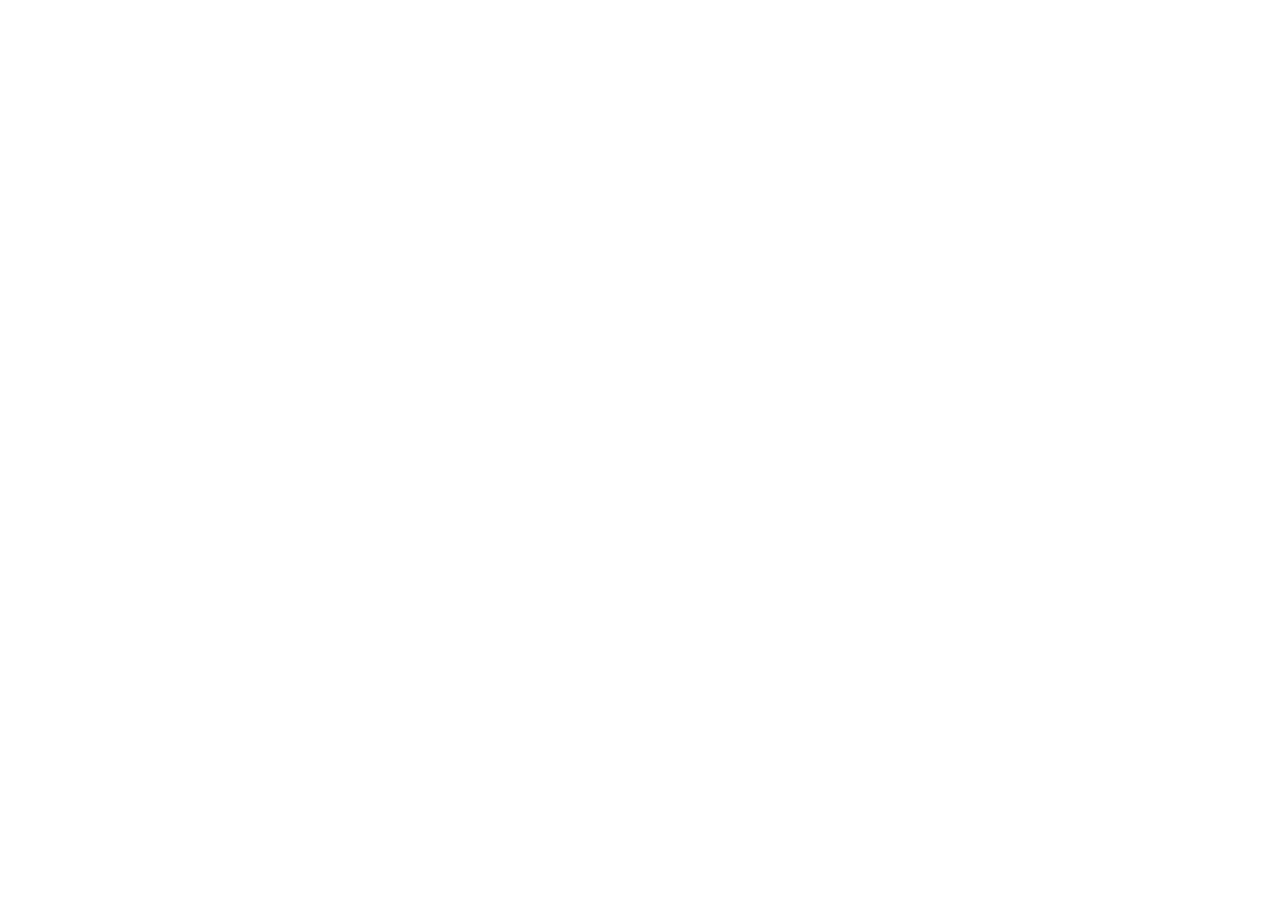
==== event.html @ e924e5a1 "テンプレートを作成しました。" ====
<!DOCTYPE html>
<html lang="ja">
<head>
    <meta charset="UTF-8">
    <meta name="viewport" content="width=device-width, initial-scale=1.0">
    <title>Document</title>
</head>
<body>
    
</body>
</html>
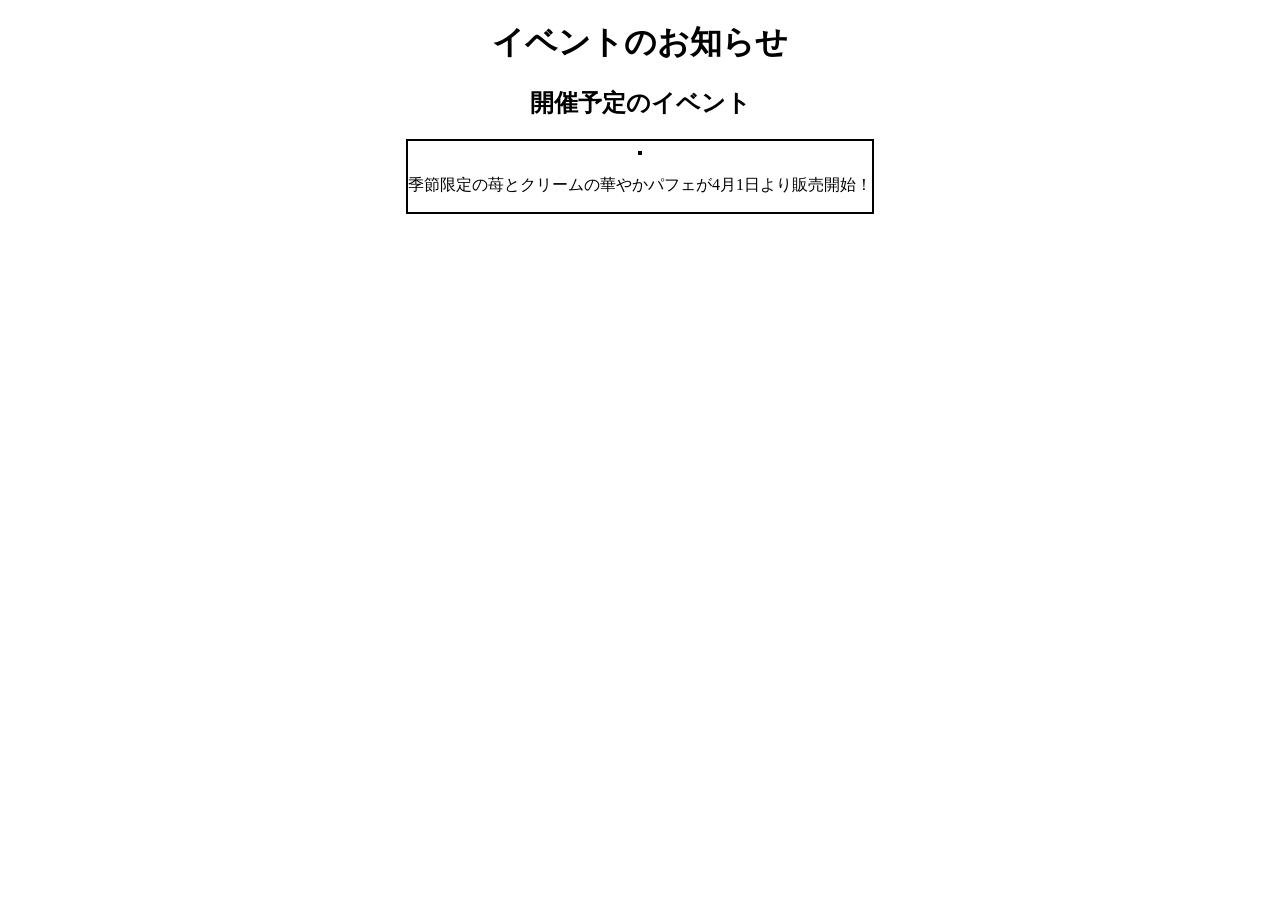
==== commit a7363a29: "最初のイベントのテンプレートを作成しました。" ====
--- a/event.html
+++ b/event.html
@@ -3,9 +3,20 @@
 <head>
     <meta charset="UTF-8">
     <meta name="viewport" content="width=device-width, initial-scale=1.0">
-    <title>Document</title>
+    <link rel="stylesheet" href="event.css">
+    <link rel="stylesheet" href="">
+    <title></title>
 </head>
 <body>
-    
+    <main>
+        <h1 style="text-align: center;">イベントのお知らせ</h1>
+        <h2 style="text-align: center;">開催予定のイベント</h2>
+        <div style="border: 2px solid black; width: fit-content; margin: 0 auto;">
+            <div style="text-align: center;">
+                <img class="menu" src="苺とクリームの華やかパフェ.png" alt="">
+            </div>
+            <p>季節限定の苺とクリームの華やかパフェが4月1日より販売開始！</p>
+        </div>
+    </main>
 </body>
 </html>
--- a/event.css
+++ b/event.css
@@ -0,0 +1,11 @@
+h1{
+    
+}
+
+.menu{
+    border: 2px solid black; 
+    width: fit-content; 
+    text-align: center;
+    height: auto;
+    width: 700px;
+}
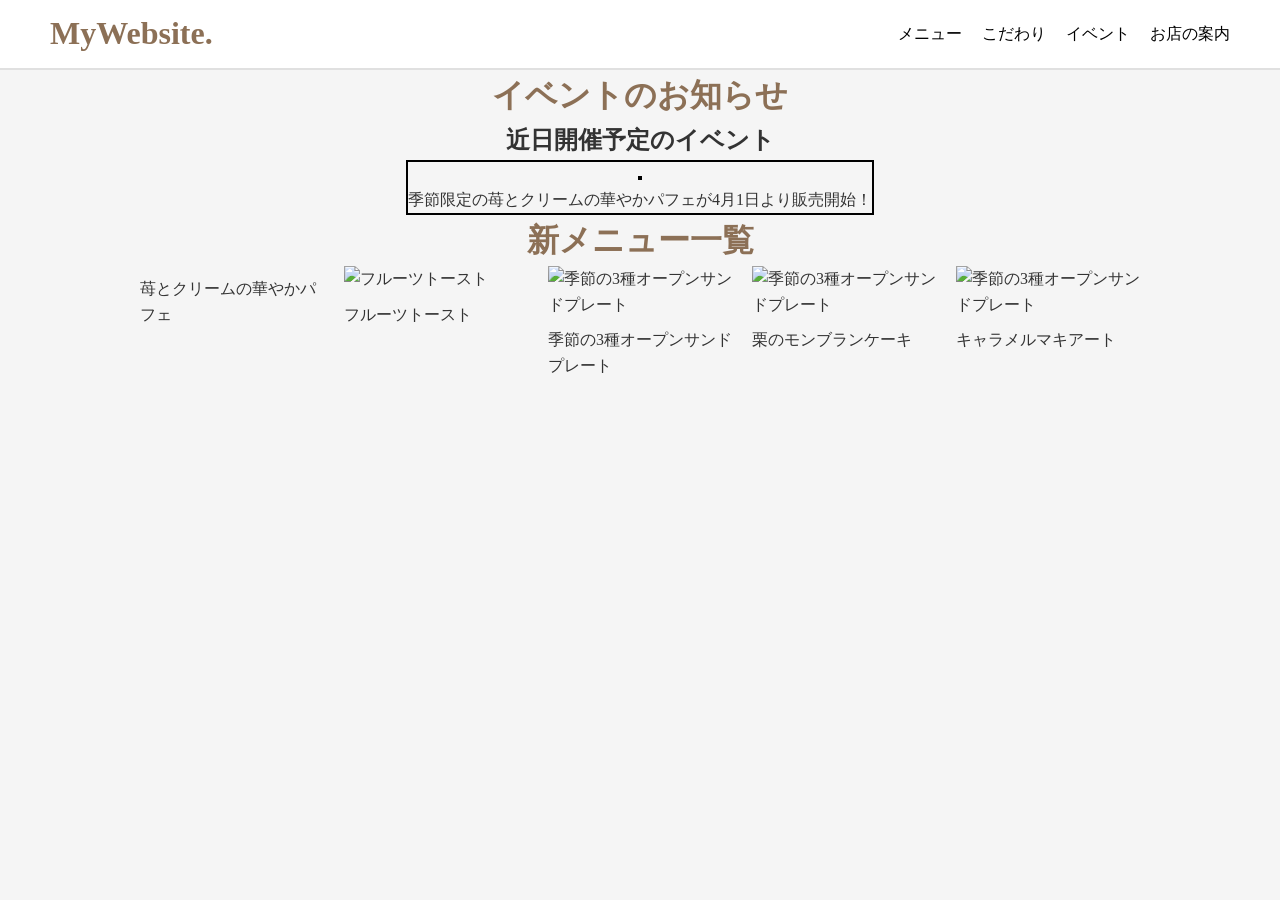
==== commit b8f534bb: "新メニュー一覧とヘッダーを追加しました。" ====
--- a/event.html
+++ b/event.html
@@ -4,19 +4,58 @@
     <meta charset="UTF-8">
     <meta name="viewport" content="width=device-width, initial-scale=1.0">
     <link rel="stylesheet" href="event.css">
-    <link rel="stylesheet" href="">
+    <link rel="stylesheet" href="style.css">
     <title></title>
 </head>
 <body>
+
+<header class="header">
+        <h1 class="logo">
+            <a href="index.html">MyWebsite.</a>
+        </h1>
+        <nav class="nav">
+            <a href="menu.html">メニュー</a>
+            <a href="special.html">こだわり</a>
+            <a href="event.html">イベント</a>
+            <a href="">お店の案内</a>
+        </nav>
+</header>
+
     <main>
         <h1 style="text-align: center;">イベントのお知らせ</h1>
-        <h2 style="text-align: center;">開催予定のイベント</h2>
+        <h2 style="text-align: center;">近日開催予定のイベント</h2>
         <div style="border: 2px solid black; width: fit-content; margin: 0 auto;">
             <div style="text-align: center;">
-                <img class="menu" src="苺とクリームの華やかパフェ.png" alt="">
+                <img class="menu" src="/event_img/苺とクリームの華やかパフェ.png" alt="">
             </div>
             <p>季節限定の苺とクリームの華やかパフェが4月1日より販売開始！</p>
         </div>
+
+        <h1 style="text-align: center;">新メニュー一覧</h1>
+
+        <ul class="service-list">
+            <li class="service-item">
+                <img src="/event_img/苺とクリームの華やかパフェ.png" alt="">
+                <p>苺とクリームの華やかパフェ</p>
+            </li>
+            <li class="service-item">
+                <img src="/event_img/フルーツトースト.jpg" alt="フルーツトースト">
+                <p>フルーツトースト</p>
+            </li>
+            <li class="service-item">
+                <img src="event_img/季節の3種オープンサンドプレート.jpg" alt="季節の3種オープンサンドプレート">
+                <p>季節の3種オープンサンドプレート</p>
+            </li>
+            <li class="service-item">
+                <img src="event_img/栗のモンブランケーキ slice.png" alt="季節の3種オープンサンドプレート">
+                <p>栗のモンブランケーキ</p>
+            </li>
+            <li class="service-item">
+                <img src="event_img/キャラメルマキアートの贅沢な一杯.png" alt="季節の3種オープンサンドプレート">
+                <p>キャラメルマキアート</p>
+            </li>
+        </ul>
+
     </main>
 </body>
 </html>
--- a/event.css
+++ b/event.css
@@ -1,7 +1,3 @@
-h1{
-    
-}
-
 .menu{
     border: 2px solid black; 
     width: fit-content; 
@@ -9,3 +5,30 @@
     height: auto;
     width: 700px;
 }
+
+/* 親要素：カードを5列で並べる設定 */
+.service-list {
+  display: grid;
+  grid-template-columns: repeat(5, 1fr); /* 均等な幅で5列に並べる */
+  gap: 30px 20px; /* 上下の余白30px、左右の余白20px */
+  list-style: none; /* リストの黒丸（・）を消す */
+  padding: 0;
+  max-width: 1000px; /* 全体の最大幅 */
+  margin: 0 auto; /* 中央寄せ */
+}
+
+/* 各カード内のデザイン */
+.service-item a {
+  display: block;
+  text-decoration: none; /* リンクの下線を消す */
+  color: #333;
+  text-align: center; /* 文字を中央揃え */
+}
+
+/* 画像の調整 */
+.service-item img {
+  width: 100%; /* カードの幅いっぱいに広げる */
+  height: auto;
+  display: block;
+  margin-bottom: 10px; /* 画像と文字の間の余白 */
+}
--- a/style.css
+++ b/style.css
@@ -0,0 +1,45 @@
+/* 全体 */
+* {
+  margin: 0;
+  padding: 0;
+  box-sizing: border-box;
+}
+/* bodyレイアウト */
+body {
+  background-color: #f5f5f5;
+  color: #333333;
+  line-height: 1.6;
+}
+/* ナビゲーションバー */
+.header {
+  width: 100%;
+  height: 70px;
+  background-color: #ffffff;
+  border-bottom: 2px solid #e0e0e0;
+  display: flex;
+  justify-content: space-between;
+  align-items: center;
+  padding: 0 50px;
+}
+.nav {
+  display: flex;
+  gap: 20px;
+}
+.nav a {
+  color: #000000;
+  text-decoration: none;
+}
+.nav a:hover {
+  color: #8c7056;
+}
+.logo a {
+  text-decoration: none;
+  color: #8c7056;
+}
+/* メインコンテンツ */
+main {
+  padding: 0 48px;
+}
+h1 {
+  color: #8c7056;
+}
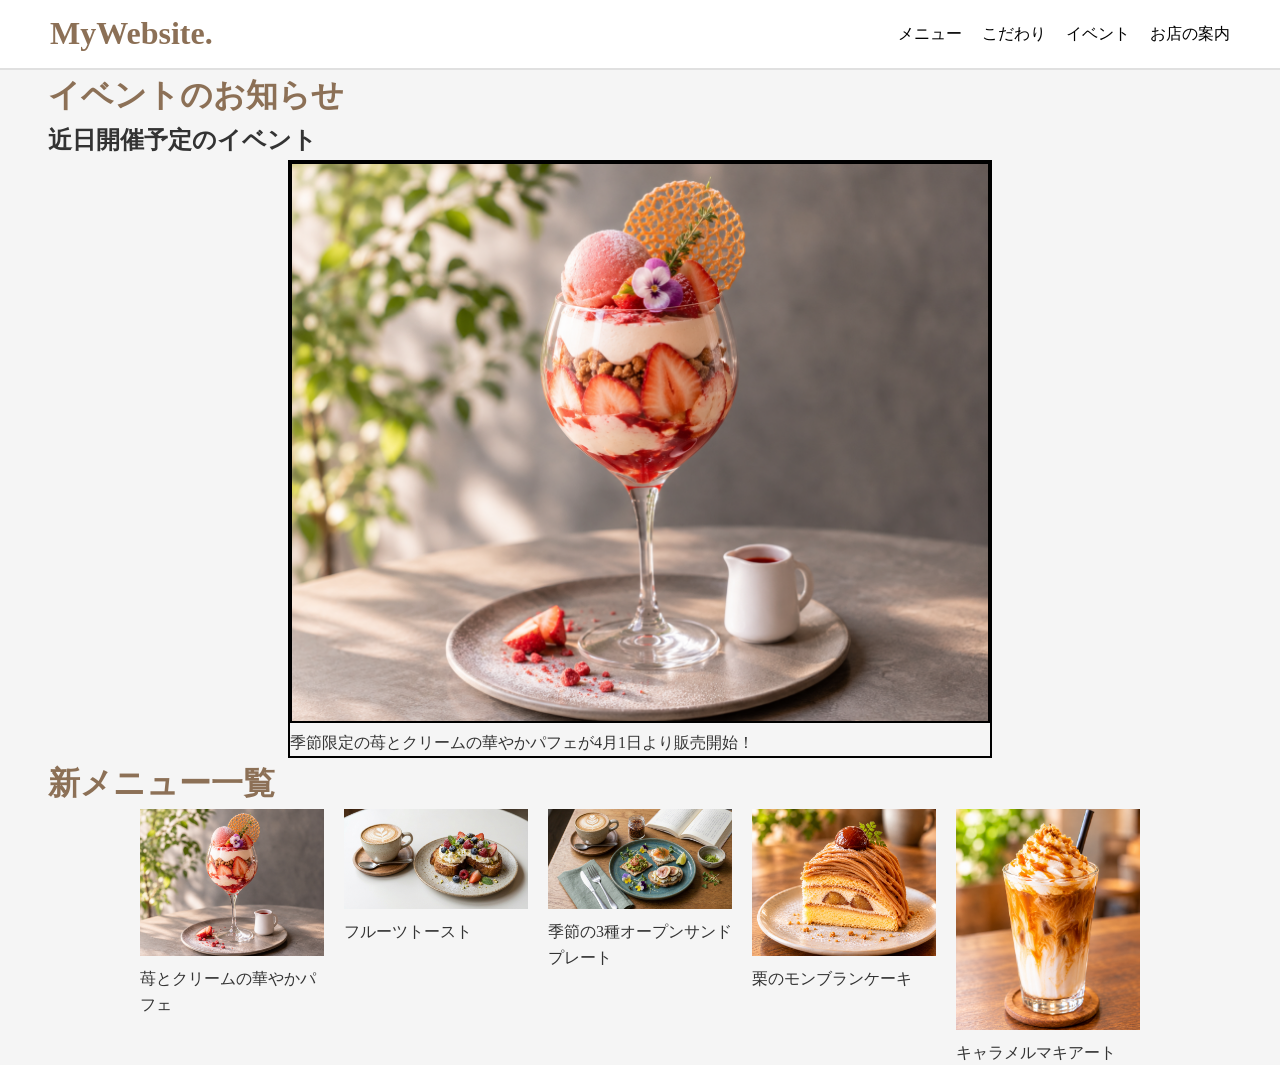
==== commit be19165e: "gitignoreの修正と画像の追加" ====
--- a/event.html
+++ b/event.html
@@ -22,8 +22,8 @@
 </header>
 
     <main>
-        <h1 style="text-align: center;">イベントのお知らせ</h1>
-        <h2 style="text-align: center;">近日開催予定のイベント</h2>
+        <h1>イベントのお知らせ</h1>
+        <h2>近日開催予定のイベント</h2>
         <div style="border: 2px solid black; width: fit-content; margin: 0 auto;">
             <div style="text-align: center;">
                 <img class="menu" src="/event_img/苺とクリームの華やかパフェ.png" alt="">
@@ -31,7 +31,7 @@
             <p>季節限定の苺とクリームの華やかパフェが4月1日より販売開始！</p>
         </div>
 
-        <h1 style="text-align: center;">新メニュー一覧</h1>
+        <h1>新メニュー一覧</h1>
 
         <ul class="service-list">
             <li class="service-item">
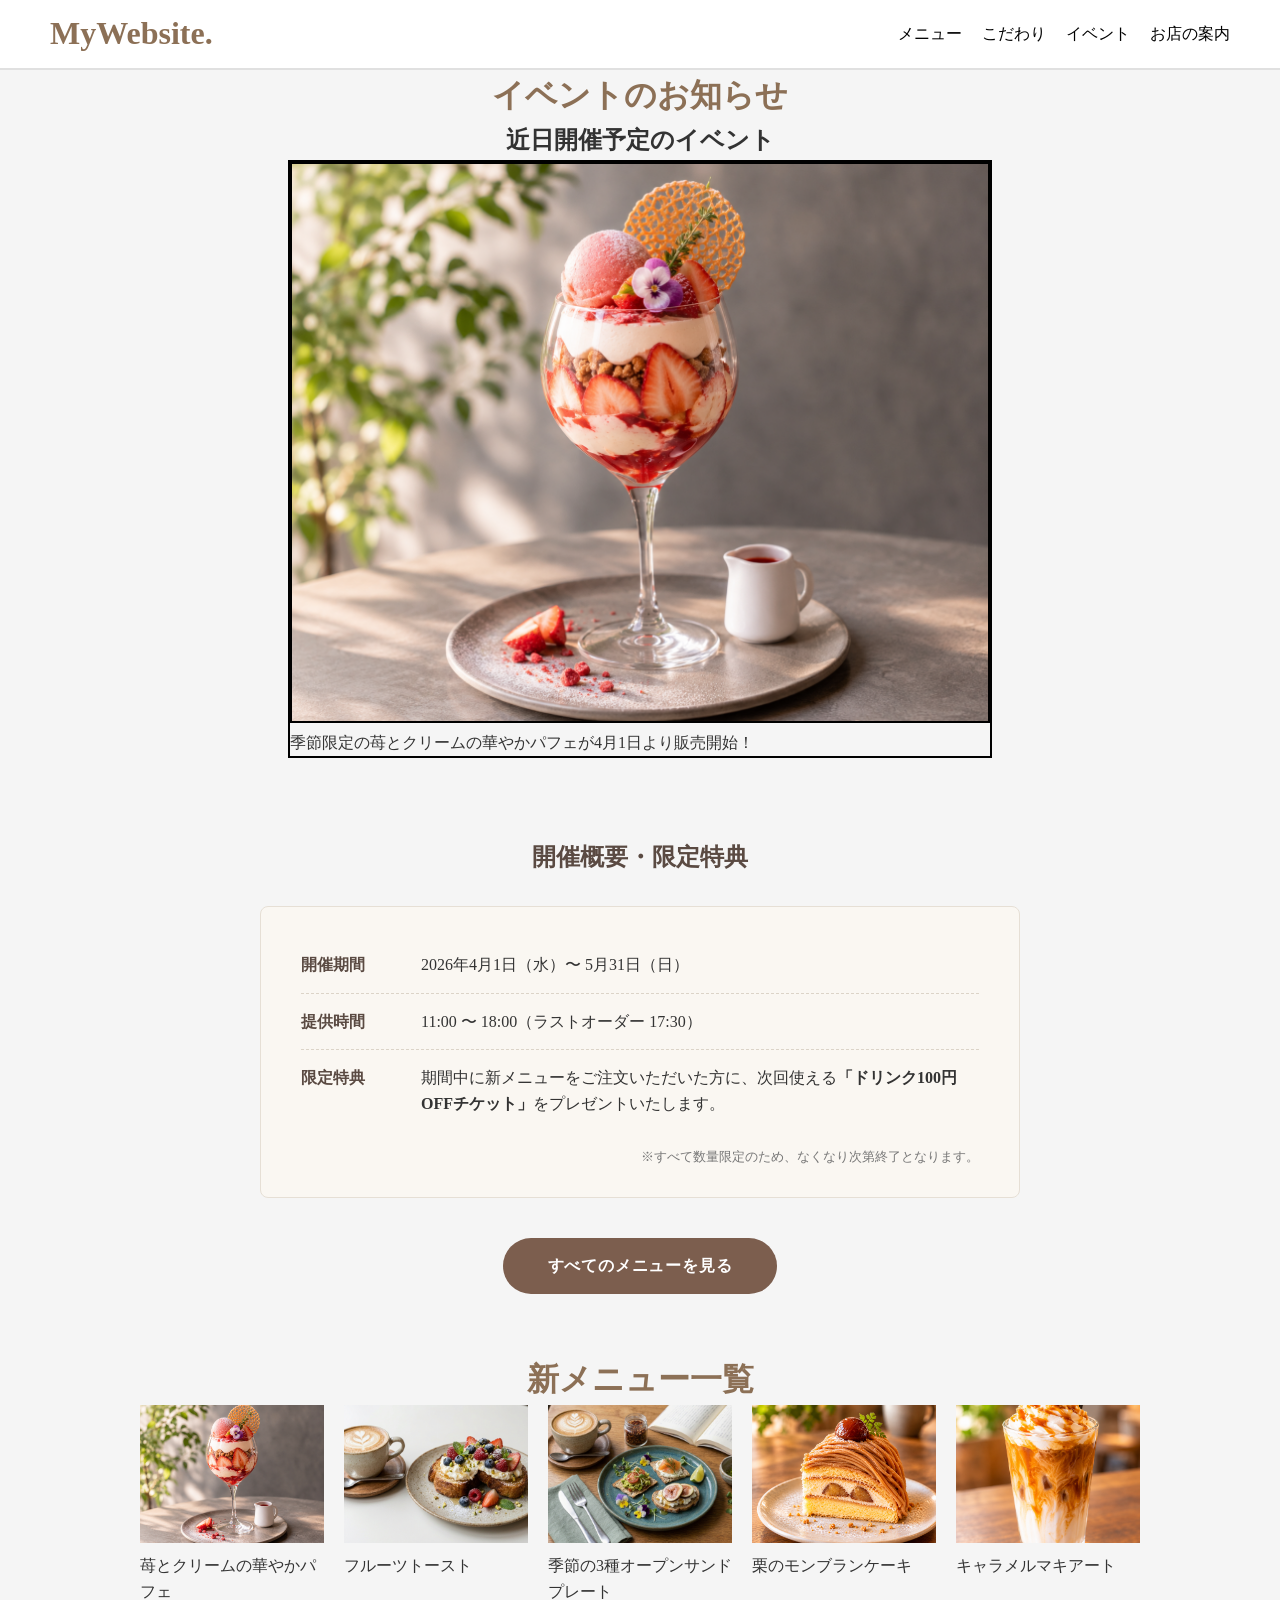
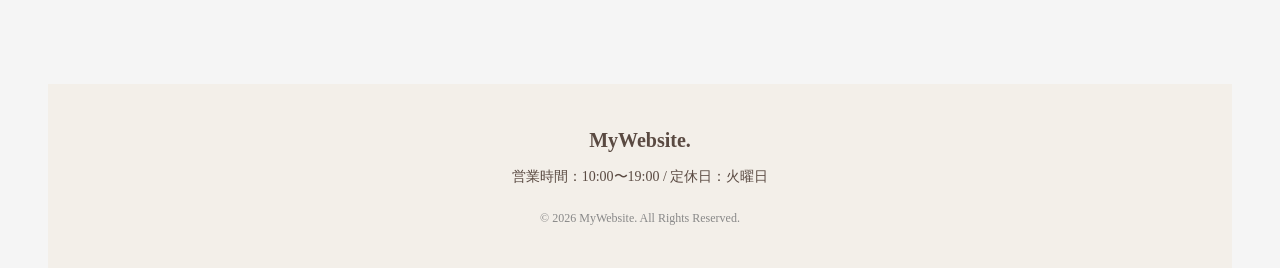
==== commit 6e452073: "開催概要・限定特典を追加しました。" ====
--- a/event.html
+++ b/event.html
@@ -30,7 +30,33 @@
             </div>
             <p>季節限定の苺とクリームの華やかパフェが4月1日より販売開始！</p>
         </div>
+        <section class="event-info">
+            <h2 class="section-title">開催概要・限定特典</h2>
+            <div class="info-box">
+            <dl class="info-list">
+                <div class="info-row">
+                <dt>開催期間</dt>
+                <dd>2026年4月1日（水）〜 5月31日（日）</dd>
+                </div>
+                <div class="info-row">
+                <dt>提供時間</dt>
+                <dd>11:00 〜 18:00（ラストオーダー 17:30）</dd>
+                </div>
+                <div class="info-row">
+                <dt>限定特典</dt>
+                <dd>期間中に新メニューをご注文いただいた方に、次回使える<strong>「ドリンク100円OFFチケット」</strong>をプレゼントいたします。</dd>
+                </div>
+            </dl>
+            <p class="info-note">※すべて数量限定のため、なくなり次第終了となります。</p>
+            </div>
 
+            <!-- 通常メニューへの誘導ボタン -->
+            <div class="btn-wrap">
+            <a href="menu.html" class="btn-more">すべてのメニューを見る</a>
+            </div>
+        </section>
+
+        
         <h1>新メニュー一覧</h1>
 
         <ul class="service-list">
@@ -56,6 +82,12 @@
             </li>
         </ul>
 
+        <!-- フッター -->
+        <footer class="site-footer">
+            <p class="footer-logo">MyWebsite.</p>
+            <p class="footer-address">営業時間：10:00〜19:00 / 定休日：火曜日</p>
+            <p class="copyright">&copy; 2026 MyWebsite. All Rights Reserved.</p>
+        </footer>
     </main>
 </body>
 </html>
--- a/event.css
+++ b/event.css
@@ -4,6 +4,10 @@
     text-align: center;
     height: auto;
     width: 700px;
+}
+
+h1,h2{
+  text-align: center;
 }
 
 /* 親要素：カードを5列で並べる設定 */
@@ -24,11 +28,118 @@
   color: #333;
   text-align: center; /* 文字を中央揃え */
 }
-
 /* 画像の調整 */
 .service-item img {
-  width: 100%; /* カードの幅いっぱいに広げる */
-  height: auto;
+  width: 100%;          /* カードの幅いっぱいに広げる */
+  aspect-ratio: 4 / 3;  /* ← height: auto; の代わりにこれを追加！（横4：縦3に統一） */
+  object-fit: cover;    /* ← 画像が潰れないように枠に合わせて自動トリミング */
   display: block;
-  margin-bottom: 10px; /* 画像と文字の間の余白 */
-}+  margin-bottom: 10px;  /* 画像と文字の間の余白 */
+}
+
+/* 開催概要・限定特典セクション */
+.event-info {
+  max-width: 800px;
+  margin: 80px auto 60px;
+  padding: 0 20px;
+  color: #333;
+}
+
+.section-title {
+  text-align: center;
+  font-size: 24px;
+  color: #5a4a42; /* 見出しに近い落ち着いたブラウン */
+  margin-bottom: 30px;
+}
+
+.info-box {
+  background-color: #faf7f2; /* 優しいクリーム色 */
+  border: 1px solid #e6dfd5;
+  border-radius: 8px;
+  padding: 30px 40px;
+}
+
+.info-list {
+  margin: 0;
+}
+
+.info-row {
+  display: flex;
+  padding: 15px 0;
+  border-bottom: 1px dashed #dcd4c8;
+}
+
+.info-row:last-child {
+  border-bottom: none;
+}
+
+.info-row dt {
+  width: 120px;
+  font-weight: bold;
+  color: #5a4a42;
+  flex-shrink: 0;
+}
+
+.info-row dd {
+  margin: 0;
+  line-height: 1.6;
+}
+
+.info-note {
+  margin: 15px 0 0;
+  font-size: 13px;
+  color: #777;
+  text-align: right;
+}
+
+/* 誘導ボタン */
+.btn-wrap {
+  text-align: center;
+  margin-top: 40px;
+}
+
+.btn-more {
+  display: inline-block;
+  padding: 15px 45px;
+  background-color: #7c5e4e;
+  color: #fff;
+  text-decoration: none;
+  border-radius: 30px;
+  font-weight: bold;
+  letter-spacing: 0.05em;
+  transition: background-color 0.3s, transform 0.2s;
+}
+
+.btn-more:hover {
+  background-color: #5e4538;
+  transform: translateY(-2px);
+}
+
+/* フッター */
+.site-footer {
+  background-color: #f3efe9;
+  color: #5a4a42;
+  text-align: center;
+  padding: 40px 20px;
+  margin-top: 80px;
+}
+
+.footer-logo {
+  font-size: 20px;
+  font-weight: bold;
+  margin: 0 0 10px;
+}
+
+.footer-address {
+  font-size: 14px;
+  margin: 0 0 20px;
+}
+
+.copyright {
+  font-size: 12px;
+  color: #888;
+  margin: 0;
+}
+
+
+
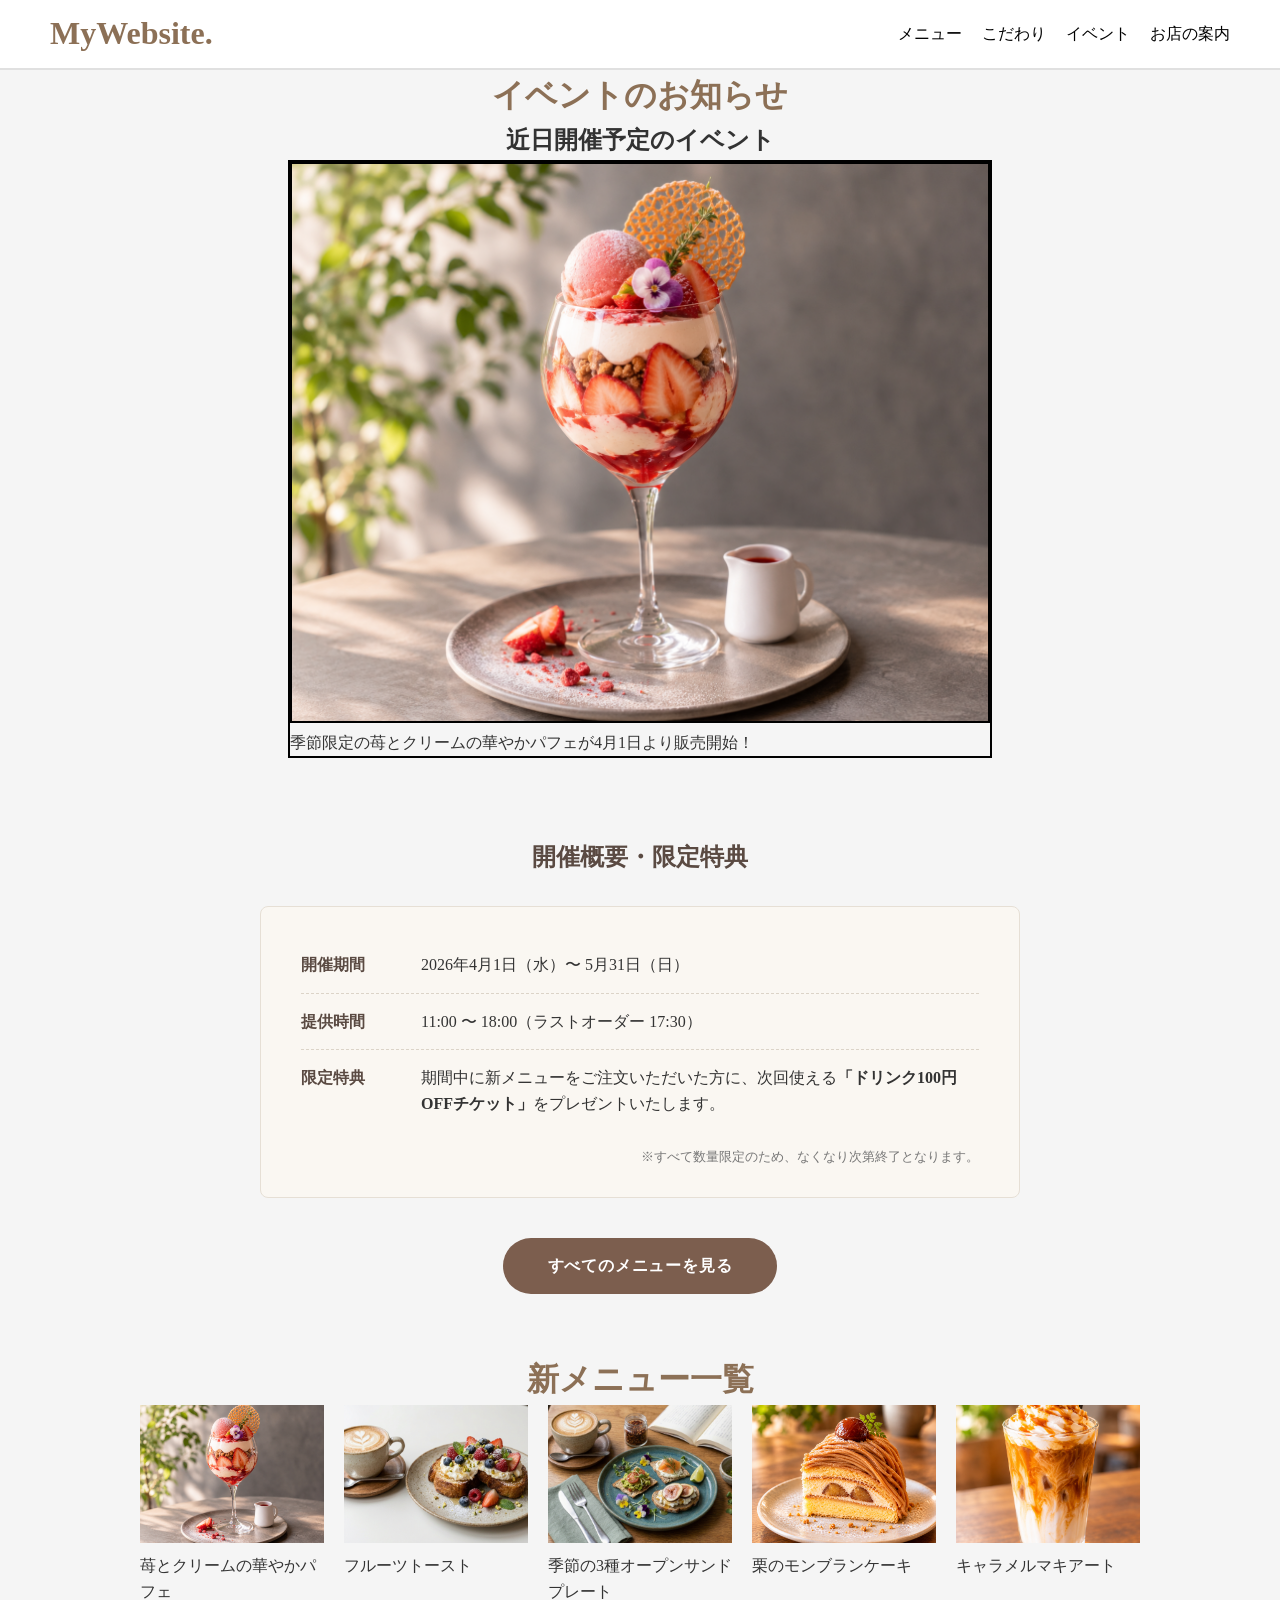
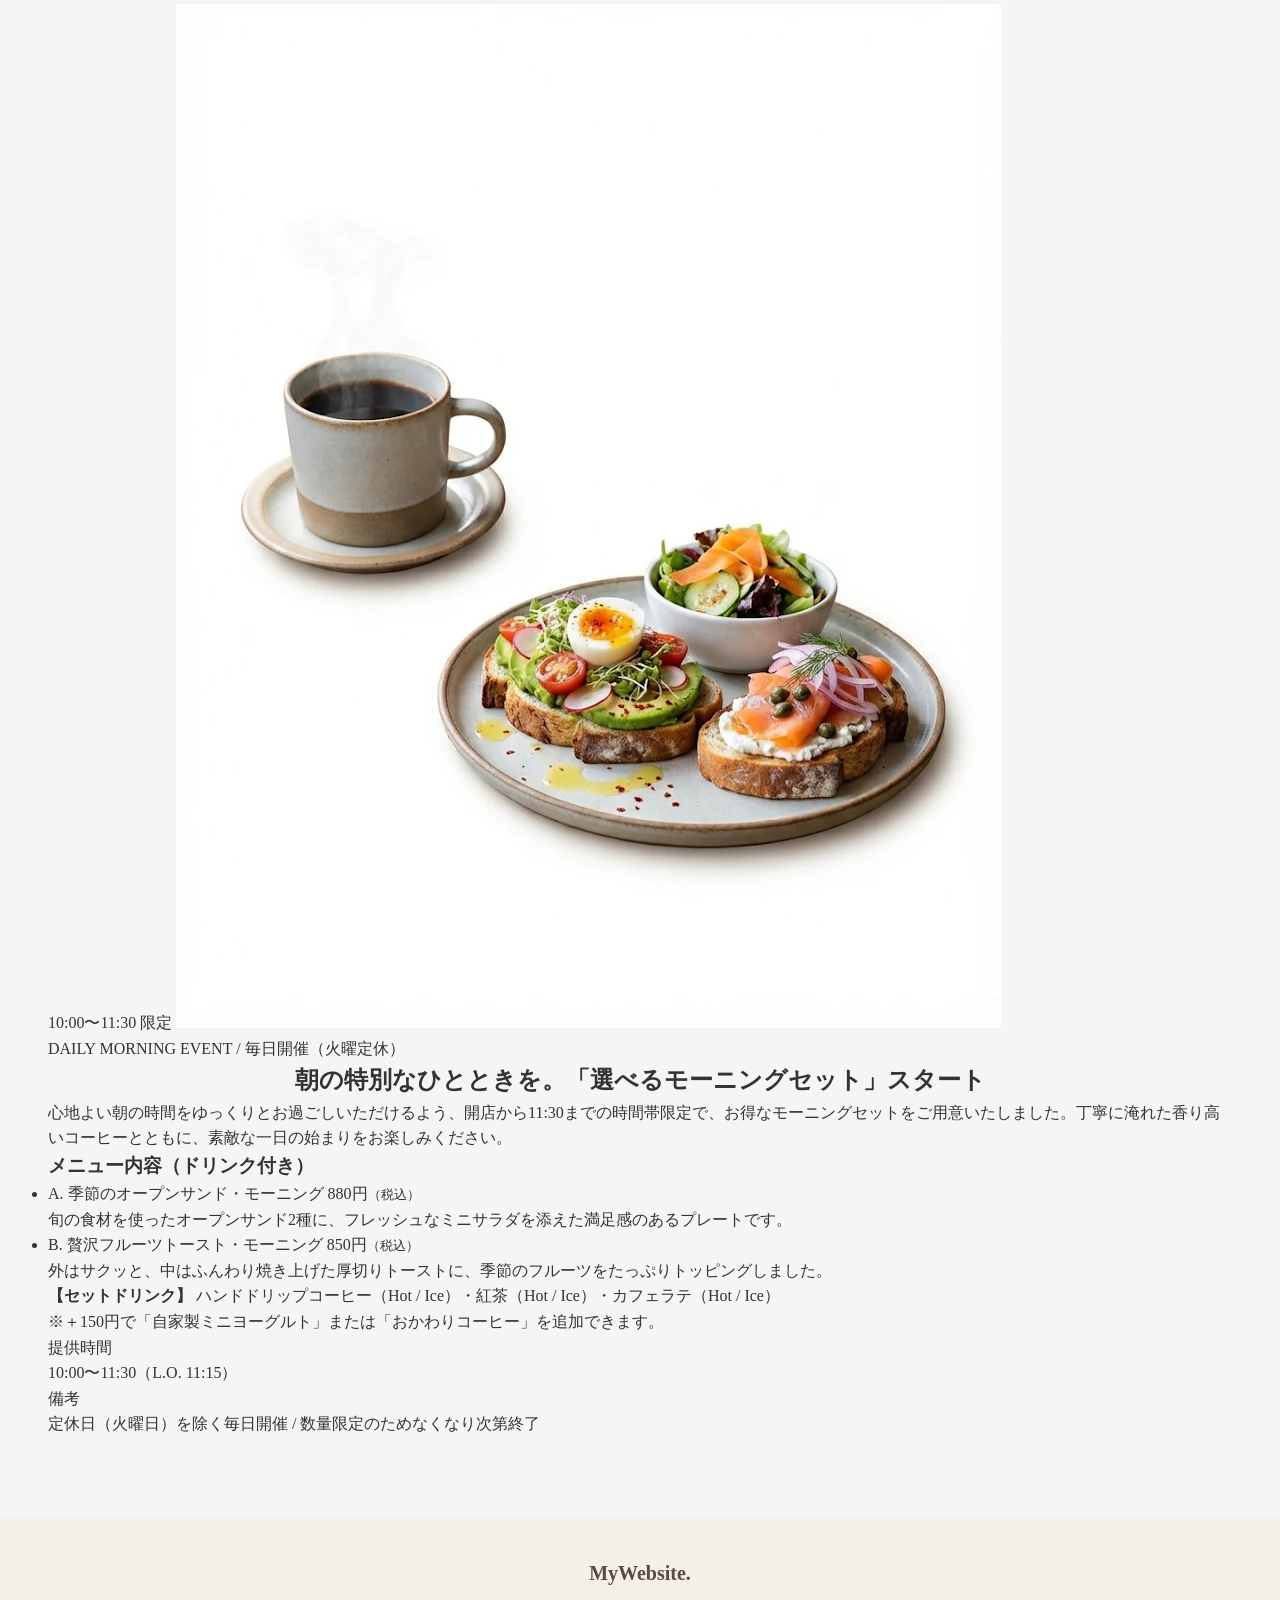
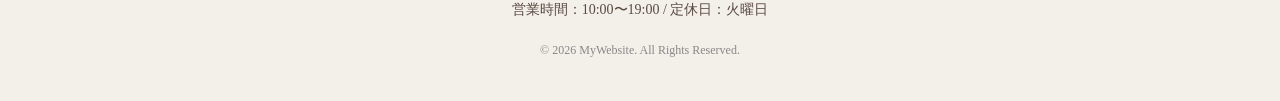
==== commit 1889095b: "朝の特別なひとときを。「選べるモーニングセット」スタートを追加しました。" ====
--- a/event.html
+++ b/event.html
@@ -82,12 +82,61 @@
             </li>
         </ul>
 
-        <!-- フッター -->
+                <!-- モーニングセット告知セクション -->
+        <section class="event-card">
+        <div class="event-card__image">
+            <span class="event-card__badge">10:00〜11:30 限定</span>
+            <img src="event_img/季節のオープンサンド・モーニング.jpg" alt="選べるモーニングセット（オープンサンドとコーヒー）">
+        </div>
+
+        <div class="event-card__body">
+            <p class="event-card__meta">DAILY MORNING EVENT / 毎日開催（火曜定休）</p>
+            <h2 class="event-card__title">朝の特別なひとときを。「選べるモーニングセット」スタート</h2>
+            
+            <p class="event-card__lead">
+            心地よい朝の時間をゆっくりとお過ごしいただけるよう、開店から11:30までの時間帯限定で、お得なモーニングセットをご用意いたしました。丁寧に淹れた香り高いコーヒーとともに、素敵な一日の始まりをお楽しみください。
+            </p>
+
+            <div class="event-card__menu-box">
+            <h3 class="event-card__sub-title">メニュー内容（ドリンク付き）</h3>
+            <ul class="event-card__menu-list">
+                <li>
+                <div class="menu-header">
+                    <span class="menu-name">A. 季節のオープンサンド・モーニング</span>
+                    <span class="menu-price">880円<small>（税込）</small></span>
+                </div>
+                <p class="menu-desc">旬の食材を使ったオープンサンド2種に、フレッシュなミニサラダを添えた満足感のあるプレートです。</p>
+                </li>
+                <li>
+                <div class="menu-header">
+                    <span class="menu-name">B. 贅沢フルーツトースト・モーニング</span>
+                    <span class="menu-price">850円<small>（税込）</small></span>
+                </div>
+                <p class="menu-desc">外はサクッと、中はふんわり焼き上げた厚切りトーストに、季節のフルーツをたっぷりトッピングしました。</p>
+                </li>
+            </ul>
+
+            <div>
+                <strong>【セットドリンク】</strong>
+                ハンドドリップコーヒー（Hot / Ice）・紅茶（Hot / Ice）・カフェラテ（Hot / Ice）<br>
+                <span class="drink-note">※＋150円で「自家製ミニヨーグルト」または「おかわりコーヒー」を追加できます。</span>
+            </div>
+            </div>
+
+            <dl class="event-card__info">
+            <dt>提供時間</dt>
+            <dd>10:00〜11:30（L.O. 11:15）</dd>
+            <dt>備考</dt>
+            <dd>定休日（火曜日）を除く毎日開催 / 数量限定のためなくなり次第終了</dd>
+            </dl>
+        </div>
+    </section>
+    </main>
+    <!-- フッター -->
         <footer class="site-footer">
             <p class="footer-logo">MyWebsite.</p>
             <p class="footer-address">営業時間：10:00〜19:00 / 定休日：火曜日</p>
             <p class="copyright">&copy; 2026 MyWebsite. All Rights Reserved.</p>
         </footer>
-    </main>
 </body>
 </html>
--- a/event.css
+++ b/event.css
@@ -114,16 +114,6 @@
   background-color: #5e4538;
   transform: translateY(-2px);
 }
-
-/* フッター */
-.site-footer {
-  background-color: #f3efe9;
-  color: #5a4a42;
-  text-align: center;
-  padding: 40px 20px;
-  margin-top: 80px;
-}
-
 .footer-logo {
   font-size: 20px;
   font-weight: bold;
--- a/style.css
+++ b/style.css
@@ -43,3 +43,11 @@
 h1 {
   color: #8c7056;
 }
+
+.site-footer {
+  background-color: #f3efe9;
+  color: #5a4a42;
+  text-align: center;
+  padding: 40px 20px;
+  margin-top: 80px;
+}
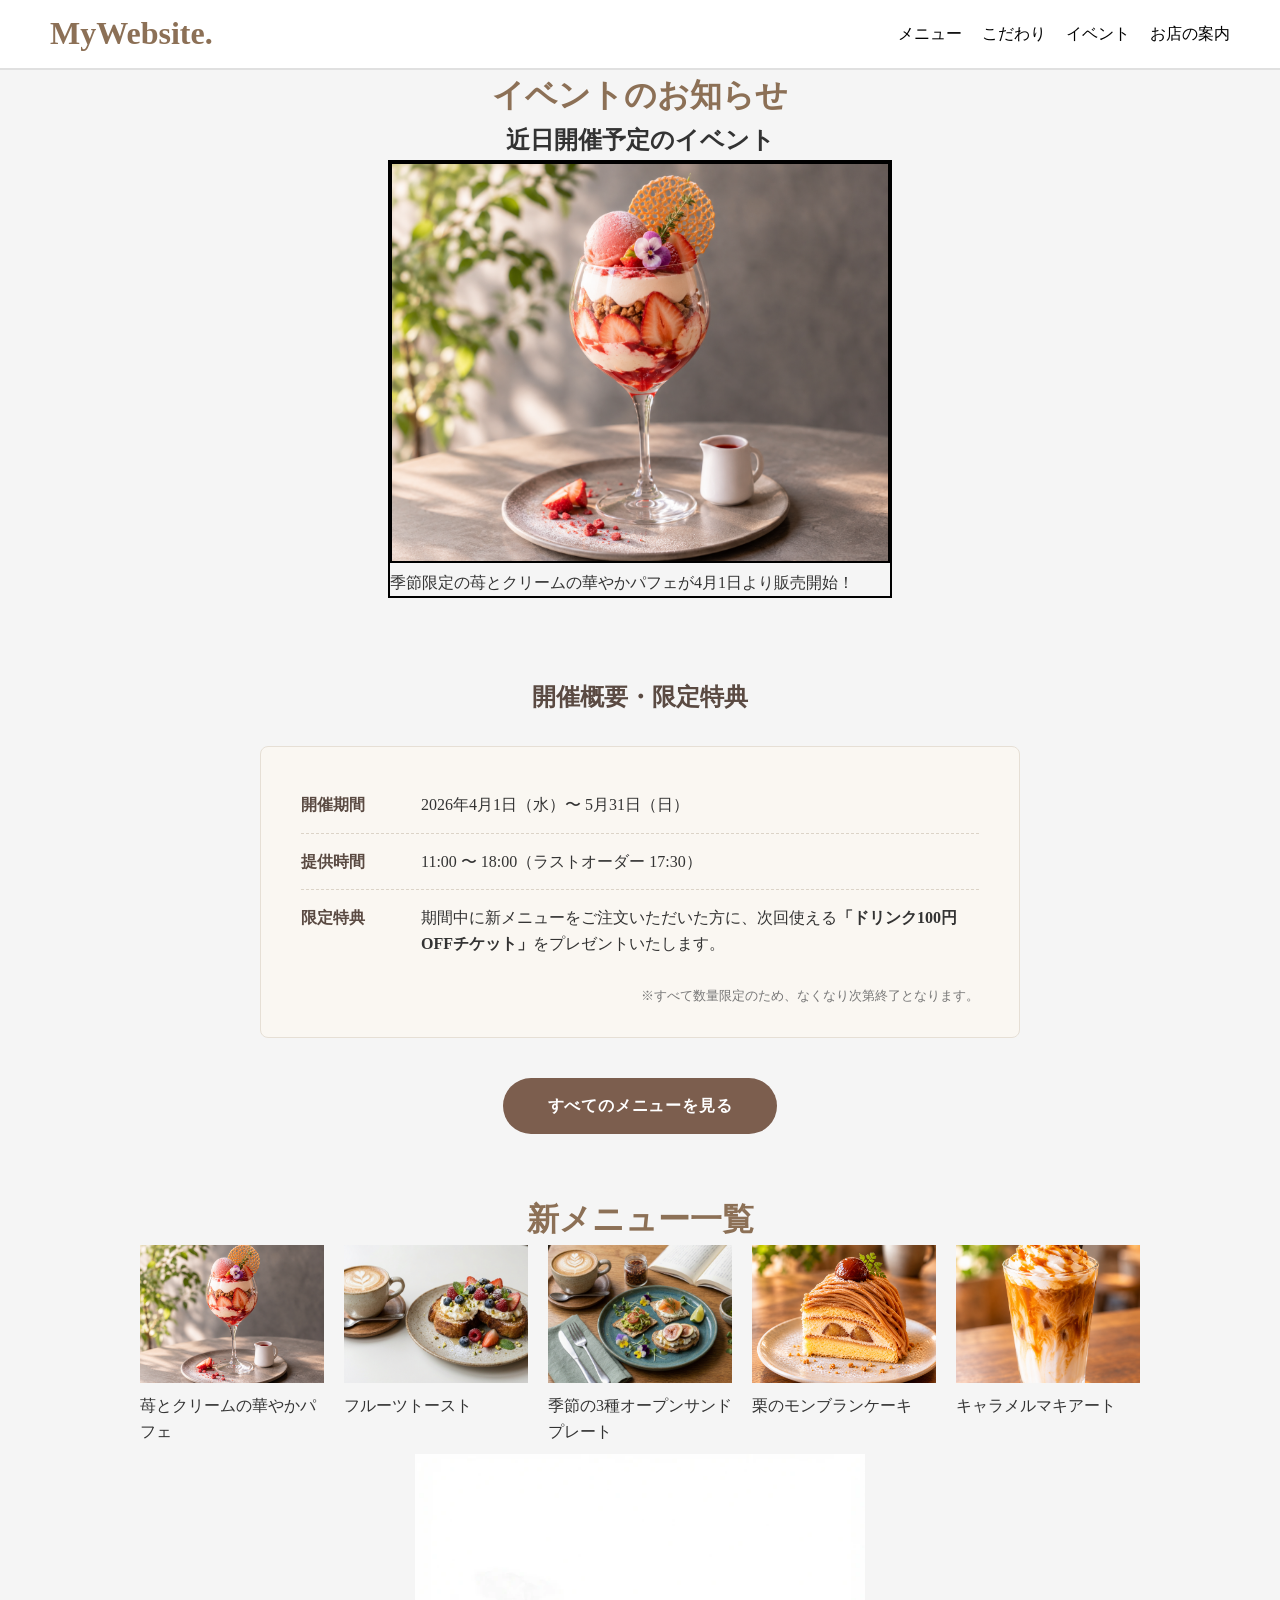
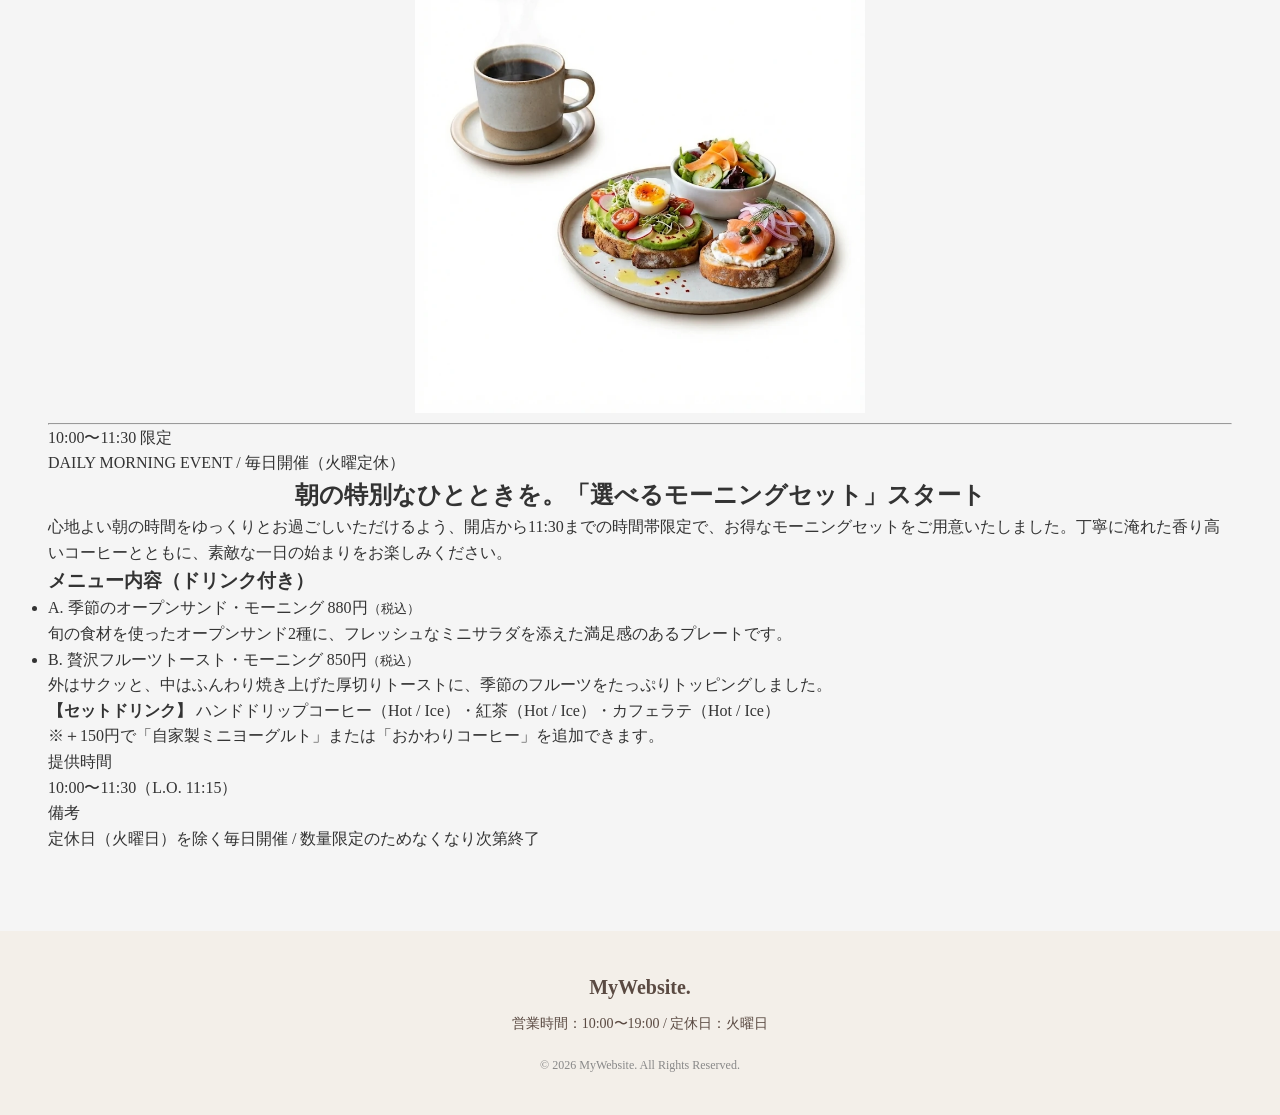
==== commit c363f5df: "イメージ写真の修正とCSSの修正" ====
--- a/event.html
+++ b/event.html
@@ -83,47 +83,48 @@
         </ul>
 
                 <!-- モーニングセット告知セクション -->
-        <section class="event-card">
-        <div class="event-card__image">
-            <span class="event-card__badge">10:00〜11:30 限定</span>
-            <img src="event_img/季節のオープンサンド・モーニング.jpg" alt="選べるモーニングセット（オープンサンドとコーヒー）">
+        <section>
+        <div>
+            <img class="sand_img" src="event_img/季節のオープンサンド・モーニング.jpg" alt="選べるモーニングセット（オープンサンドとコーヒー）">
+            <hr>
+            <div>10:00〜11:30 限定</div>
         </div>
 
-        <div class="event-card__body">
-            <p class="event-card__meta">DAILY MORNING EVENT / 毎日開催（火曜定休）</p>
-            <h2 class="event-card__title">朝の特別なひとときを。「選べるモーニングセット」スタート</h2>
+        <div>
+            <p>DAILY MORNING EVENT / 毎日開催（火曜定休）</p>
+            <h2>朝の特別なひとときを。「選べるモーニングセット」スタート</h2>
             
-            <p class="event-card__lead">
+            <p>
             心地よい朝の時間をゆっくりとお過ごしいただけるよう、開店から11:30までの時間帯限定で、お得なモーニングセットをご用意いたしました。丁寧に淹れた香り高いコーヒーとともに、素敵な一日の始まりをお楽しみください。
             </p>
 
-            <div class="event-card__menu-box">
-            <h3 class="event-card__sub-title">メニュー内容（ドリンク付き）</h3>
-            <ul class="event-card__menu-list">
+            <div>
+            <h3>メニュー内容（ドリンク付き）</h3>
+            <ul>
                 <li>
-                <div class="menu-header">
-                    <span class="menu-name">A. 季節のオープンサンド・モーニング</span>
-                    <span class="menu-price">880円<small>（税込）</small></span>
+                <div>
+                    <span>A. 季節のオープンサンド・モーニング</span>
+                    <span>880円<small>（税込）</small></span>
                 </div>
-                <p class="menu-desc">旬の食材を使ったオープンサンド2種に、フレッシュなミニサラダを添えた満足感のあるプレートです。</p>
+                <p>旬の食材を使ったオープンサンド2種に、フレッシュなミニサラダを添えた満足感のあるプレートです。</p>
                 </li>
                 <li>
-                <div class="menu-header">
-                    <span class="menu-name">B. 贅沢フルーツトースト・モーニング</span>
-                    <span class="menu-price">850円<small>（税込）</small></span>
+                <div>
+                    <span>B. 贅沢フルーツトースト・モーニング</span>
+                    <span>850円<small>（税込）</small></span>
                 </div>
-                <p class="menu-desc">外はサクッと、中はふんわり焼き上げた厚切りトーストに、季節のフルーツをたっぷりトッピングしました。</p>
+                <p>外はサクッと、中はふんわり焼き上げた厚切りトーストに、季節のフルーツをたっぷりトッピングしました。</p>
                 </li>
             </ul>
 
             <div>
                 <strong>【セットドリンク】</strong>
                 ハンドドリップコーヒー（Hot / Ice）・紅茶（Hot / Ice）・カフェラテ（Hot / Ice）<br>
-                <span class="drink-note">※＋150円で「自家製ミニヨーグルト」または「おかわりコーヒー」を追加できます。</span>
+                <span>※＋150円で「自家製ミニヨーグルト」または「おかわりコーヒー」を追加できます。</span>
             </div>
             </div>
 
-            <dl class="event-card__info">
+            <dl>
             <dt>提供時間</dt>
             <dd>10:00〜11:30（L.O. 11:15）</dd>
             <dt>備考</dt>
--- a/event.css
+++ b/event.css
@@ -3,7 +3,7 @@
     width: fit-content; 
     text-align: center;
     height: auto;
-    width: 700px;
+    width: 500px;
 }
 
 h1,h2{
@@ -114,16 +114,6 @@
   background-color: #5e4538;
   transform: translateY(-2px);
 }
-.footer-logo {
-  font-size: 20px;
-  font-weight: bold;
-  margin: 0 0 10px;
-}
-
-.footer-address {
-  font-size: 14px;
-  margin: 0 0 20px;
-}
 
 .copyright {
   font-size: 12px;
@@ -131,5 +121,9 @@
   margin: 0;
 }
 
+.sand_img{
+  width: 450px; 
+  display: block; 
+  margin: 10px auto;
+}
 
-
--- a/style.css
+++ b/style.css
@@ -50,4 +50,14 @@
   text-align: center;
   padding: 40px 20px;
   margin-top: 80px;
+}
+.footer-logo {
+  font-size: 20px;
+  font-weight: bold;
+  margin: 0 0 10px;
+}
+
+.footer-address {
+  font-size: 14px;
+  margin: 0 0 20px;
 }
